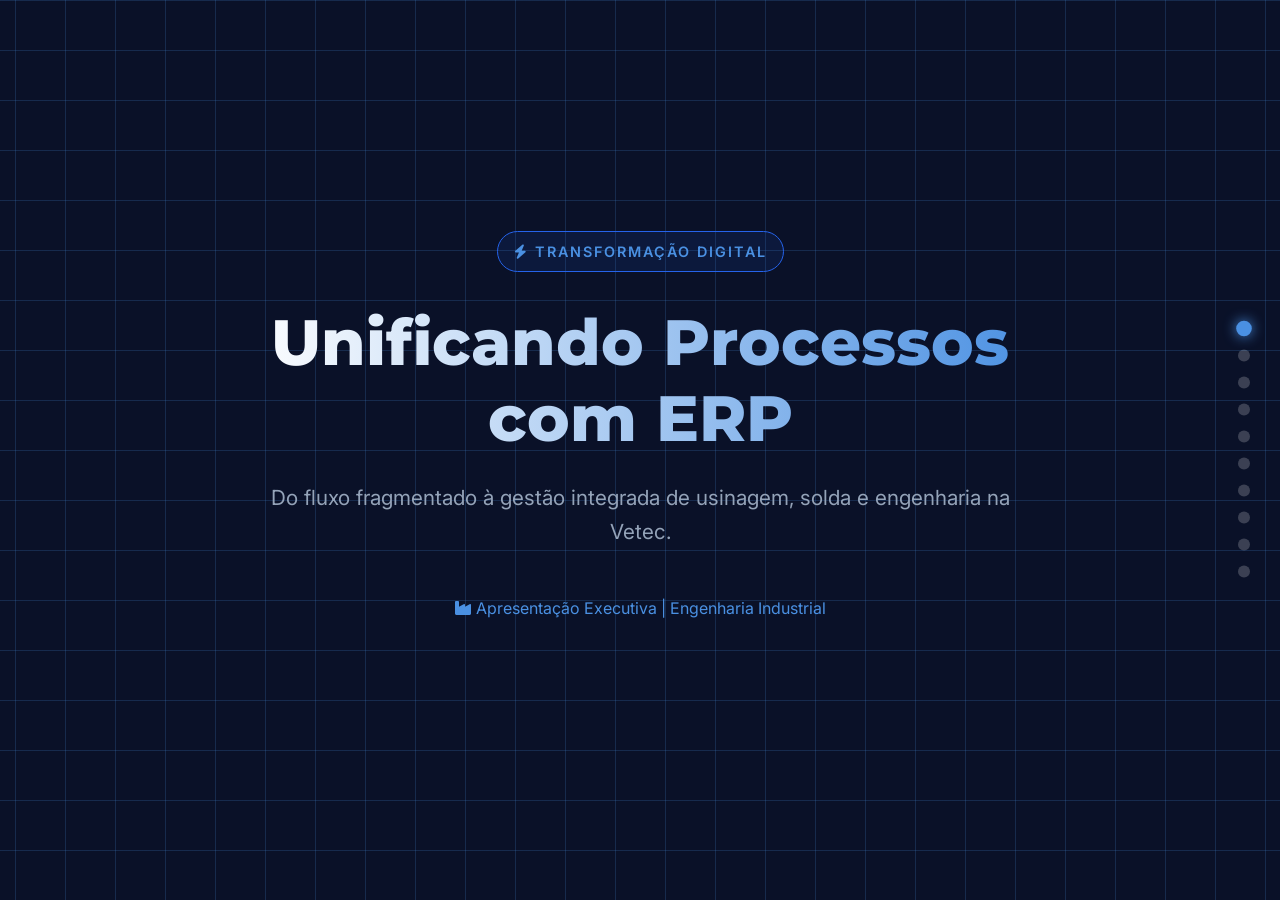
==== index.html @ e50c7567 "Primeira versão da apresentação" ====
<!DOCTYPE html>
<html lang="pt-BR">
<head>
    <meta charset="UTF-8">
    <meta name="viewport" content="width=device-width, initial-scale=1.0">
    <title>Capa | Vetec ERP</title>
    <link rel="stylesheet" href="style.css">
</head>
<body>
    <nav class="side-nav">
        <a href="index.html" class="nav-dot active" data-label="Capa"></a>
        <a href="slide-2.html" class="nav-dot" data-label="A Força da Vetec"></a>
        <a href="slide-3.html" class="nav-dot" data-label="Diagnóstico"></a>
        <a href="slide-4.html" class="nav-dot" data-label="Solução"></a>
        <a href="slide-5.html" class="nav-dot" data-label="Caso de Uso"></a>
        <a href="slide-6.html" class="nav-dot" data-label="Roadmap"></a>
        <a href="slide-7.html" class="nav-dot" data-label="ROI"></a>
        <a href="slide-8.html" class="nav-dot" data-label="Investimento"></a>
        <a href="slide-9.html" class="nav-dot" data-label="Simulador"></a>
        <a href="slide-10.html" class="nav-dot" data-label="Próximos Passos"></a>
    </nav>

    <section class="hero container">
        <div class="hidden">
            <span class="hero-tag"><i class="fa-solid fa-bolt"></i> Transformação Digital</span>
            <h1>Unificando Processos<br>com ERP</h1>
            <p>Do fluxo fragmentado à gestão integrada de usinagem, solda e engenharia na Vetec.</p>
            <p style="font-size: 1rem; color: var(--accent-blue);"><i class="fa-solid fa-industry"></i> Apresentação Executiva | Engenharia Industrial</p>
        </div>
    </section>
    <script src="script.js"></script>
</body>
</html>
---- style.css ----
@import url('https://fonts.googleapis.com/css2?family=Inter:wght@300;400;600&family=Montserrat:wght@600;700;800&family=JetBrains+Mono:wght@400;500&display=swap');
@import url('https://cdnjs.cloudflare.com/ajax/libs/font-awesome/6.5.1/css/all.min.css');

:root {
    --bg-dark: #0A1128;         
    --bg-card: #112240;         
    --primary-blue: #2563EB;    
    --accent-blue: #4A90E2;     
    --text-light: #E2E8F0;      
    --text-muted: #94A3B8;      
    --border-color: rgba(74, 144, 226, 0.2);
    --success-green: #10B981;   
    --danger-red: #EF4444;
}

* { margin: 0; padding: 0; box-sizing: border-box; }

body {
    font-family: 'Inter', sans-serif;
    background-color: var(--bg-dark);
    color: var(--text-light);
    overflow-x: hidden;
    line-height: 1.6;
    background-image: 
        linear-gradient(var(--border-color) 1px, transparent 1px),
        linear-gradient(90deg, var(--border-color) 1px, transparent 1px);
    background-size: 50px 50px;
    background-position: center top;
}

h1, h2, h3, h4 { font-family: 'Montserrat', sans-serif; line-height: 1.2; }
.container { max-width: 1200px; margin: 0 auto; padding: 0 5%; }

/* Layout de Seção Padrão */
section {
    min-height: 100vh; 
    display: flex; 
    flex-direction: column;
    justify-content: center; 
    padding: 40px 0; 
    position: relative;
}

/* Ícones nos Títulos */
.title-section i, .card h3 i, .pricing-card h4 i {
    color: var(--accent-blue);
    margin-right: 10px;
}
.card h3 i { font-size: 1.2rem; }

/* NAVEGAÇÃO LATERAL */
.side-nav {
    position: fixed; right: 30px; top: 50%; transform: translateY(-50%);
    display: flex; flex-direction: column; gap: 15px; z-index: 1000;
}
.nav-dot {
    width: 12px; height: 12px; border-radius: 50%;
    background: rgba(255, 255, 255, 0.2); cursor: pointer;
    transition: all 0.3s ease; position: relative; text-decoration: none;
}
.nav-dot:hover, .nav-dot.active {
    background: var(--accent-blue); transform: scale(1.3);
    box-shadow: 0 0 10px var(--accent-blue);
}
.nav-dot::after {
    content: attr(data-label); position: absolute; right: 25px; top: 50%;
    transform: translateY(-50%); background: var(--bg-card); color: #fff;
    padding: 5px 10px; border-radius: 4px; font-size: 0.8rem;
    white-space: nowrap; opacity: 0; pointer-events: none;
    transition: opacity 0.3s ease; border: 1px solid var(--border-color);
}
.nav-dot:hover::after { opacity: 1; }

/* Animação de Entrada */
.hidden { opacity: 0; transform: translateY(40px); transition: all 0.8s ease; }
.visible { opacity: 1; transform: translateY(0); }

/* TÍTULOS */
.title-section {
    font-size: clamp(2rem, 3vw, 2.5rem); color: #fff;
    margin-bottom: 1rem; border-left: 5px solid var(--primary-blue);
    padding-left: 20px;
}
.subtitle {
    color: var(--text-muted); font-size: 1.1rem;
    margin-bottom: 2rem; padding-left: 25px;
}

/* CARDS GERAIS */
.grid-cards {
    display: grid; grid-template-columns: repeat(auto-fit, minmax(250px, 1fr));
    gap: 1.5rem;
}
.card {
    background: var(--bg-card); border: 1px solid var(--border-color);
    border-radius: 12px; padding: 2rem; transition: all 0.3s ease;
}
.card:hover {
    transform: translateY(-5px); border-color: var(--primary-blue);
    box-shadow: 0 10px 30px rgba(37, 99, 235, 0.15);
}
.card h3 { color: var(--accent-blue); font-size: 1.3rem; margin-bottom: 1rem; }
.card p { color: var(--text-muted); font-size: 0.95rem; }

/* CAPA */
.hero { text-align: center; align-items: center; }
.hero-tag {
    display: inline-block; background: rgba(37, 99, 235, 0.1);
    border: 1px solid var(--primary-blue); color: var(--accent-blue);
    padding: 8px 16px; border-radius: 50px; font-size: 0.9rem;
    font-weight: 600; letter-spacing: 2px; text-transform: uppercase; margin-bottom: 2rem;
}
.hero h1 {
    font-size: clamp(2.5rem, 5vw, 4rem); font-weight: 800; margin-bottom: 1.5rem;
    background: linear-gradient(to right, #fff, var(--accent-blue));
    -webkit-background-clip: text; -webkit-text-fill-color: transparent;
}
.hero p { font-size: clamp(1.1rem, 2vw, 1.3rem); color: var(--text-muted); max-width: 800px; margin-bottom: 3rem; }

/* LISTAS E TIMELINE */
.list-features { list-style: none; margin-top: 1.5rem; }
.list-features li {
    position: relative; padding-left: 30px; margin-bottom: 1.2rem;
    font-size: 1.05rem; color: var(--text-light);
}
.list-features li::before {
    content: '\f105'; font-family: "Font Awesome 6 Free"; font-weight: 900; position: absolute; left: 0; color: var(--accent-blue);
}
.timeline { display: flex; flex-direction: column; gap: 1.5rem; margin-top: 2rem; position: relative; }
.timeline::before { content: ''; position: absolute; left: 20px; top: 0; bottom: 0; width: 2px; background: var(--border-color); }
.timeline-item { position: relative; padding-left: 60px; }
.timeline-dot {
    position: absolute; left: 11px; top: 5px; width: 20px; height: 20px;
    border-radius: 50%; background: var(--bg-dark); border: 3px solid var(--primary-blue);
    transition: all 0.3s ease;
}
.timeline-item:hover .timeline-dot { background: var(--primary-blue); box-shadow: 0 0 15px var(--primary-blue); }
.timeline-content h3 { font-size: 1.2rem; color: #fff; margin-bottom: 0.3rem; }
.timeline-content p { color: var(--text-muted); font-size: 0.95rem; }

/* ROI */
.roi-container {
    display: grid; grid-template-columns: 1fr 1fr; gap: 2rem; align-items: center;
    background: linear-gradient(135deg, rgba(16, 185, 129, 0.05), transparent);
    border: 1px solid rgba(16, 185, 129, 0.3); border-radius: 16px; padding: 2rem;
}
.roi-box h3 { color: #fff; font-size: 1.4rem; margin-bottom: 1rem; }
.roi-box ul { list-style: none; }
.roi-box ul li { color: var(--text-light); margin-bottom: 0.8rem; padding-left: 25px; position: relative; font-size: 0.95rem; }
.roi-box ul li::before { content: '\f00c'; font-family: "Font Awesome 6 Free"; font-weight: 900; position: absolute; left: 0; color: var(--success-green); }
.roi-highlight {
    text-align: center; background: rgba(16, 185, 129, 0.1);
    border: 2px solid var(--success-green); border-radius: 12px; padding: 1.5rem;
}
.roi-highlight p { color: var(--text-light); font-size: 1.1rem; margin-bottom: 0.5rem; }
.roi-highlight .big-number { font-family: 'Montserrat', sans-serif; font-size: 3.5rem; font-weight: 800; color: var(--success-green); line-height: 1; }
.roi-highlight .big-text { font-size: 1.3rem; font-weight: 600; color: #fff; }

/* PRECIFICAÇÃO */
.pricing-container { 
    display: grid; 
    grid-template-columns: repeat(4, 1fr); 
    gap: 1rem; 
    margin-top: 1rem; 
}
.pricing-card {
    background: rgba(17, 34, 64, 0.7); border: 1px solid var(--border-color);
    border-radius: 12px; padding: 1.5rem 1rem; text-align: center; transition: all 0.3s ease;
}
.pricing-card:hover { border-color: var(--accent-blue); transform: translateY(-5px); background: rgba(17, 34, 64, 0.9); }
.pricing-card h4 { color: var(--text-light); font-size: 1.1rem; margin-bottom: 0.5rem; }
.pricing-card .price { font-size: 1.6rem; font-weight: 700; color: var(--accent-blue); margin-bottom: 0.8rem; font-family: 'Montserrat', sans-serif; }
.pricing-card ul { list-style: none; text-align: left; font-size: 0.85rem; color: var(--text-muted); }
.pricing-card ul li { margin-bottom: 6px; padding-left: 20px; position: relative; }
.pricing-card ul li::before { content: '\f00c'; font-family: "Font Awesome 6 Free"; font-weight: 900; position: absolute; left: 0; color: var(--primary-blue); }

.total-box {
    margin-top: 1.5rem; 
    background: linear-gradient(135deg, rgba(37, 99, 235, 0.2), transparent);
    border: 1px solid var(--primary-blue); border-radius: 12px; padding: 1.5rem; 
    display: flex; justify-content: space-between; align-items: center; flex-wrap: wrap; gap: 20px;
}
.total-box h3 { font-size: 1.3rem; color: #fff; margin: 0; }
.total-box .final-price { font-size: 2.5rem; font-weight: 800; color: var(--accent-blue); font-family: 'Montserrat', sans-serif; }

/* SIMULADOR */
.simulador-section { background-color: #060810; }
.sim-header { display: flex; flex-direction: column; align-items: center; text-align: center; margin-bottom: 1.5rem; }
.sim-toggle {
    display: inline-flex; background: var(--bg-card); border: 1px solid var(--border-color);
    border-radius: 50px; padding: 5px; margin-top: 1rem; position: relative; z-index: 10;
}
.sim-btn {
    padding: 10px 24px; border-radius: 50px; font-family: 'Inter', sans-serif;
    font-size: 0.9rem; font-weight: 600; cursor: pointer; border: none;
    background: transparent; color: var(--text-muted); transition: all 0.3s ease;
    display: flex; align-items: center; gap: 8px;
}
.sim-btn.active-chaos { background: var(--danger-red); color: #fff; box-shadow: 0 0 15px rgba(239, 68, 68, 0.4); }
.sim-btn.active-erp { background: var(--primary-blue); color: #fff; box-shadow: 0 0 15px rgba(37, 99, 235, 0.4); }
.canvas-container {
    position: relative; width: 100%; height: 480px;
    background: #0B1120; border: 1px solid var(--border-color);
    border-radius: 16px; overflow: hidden; cursor: pointer;
    box-shadow: inset 0 0 50px rgba(0,0,0,0.5);
}
canvas { display: block; width: 100%; height: 100%; }
.canvas-hud {
    position: absolute; top: 20px; left: 20px; background: rgba(10, 17, 40, 0.8);
    backdrop-filter: blur(10px); border: 1px solid var(--border-color);
    padding: 8px 16px; border-radius: 50px; font-family: 'JetBrains Mono', monospace;
    font-size: 0.8rem; color: #fff; display: flex; align-items: center; gap: 10px; pointer-events: none;
}
.dot-indicator { width: 8px; height: 8px; border-radius: 50%; }
.dot-danger { background: var(--danger-red); box-shadow: 0 0 8px var(--danger-red); animation: pulse 1s infinite; }
.dot-success { background: var(--success-green); box-shadow: 0 0 8px var(--success-green); }
@keyframes pulse { 0% { transform: scale(1); opacity: 1; } 50% { transform: scale(1.5); opacity: 0.5; } 100% { transform: scale(1); opacity: 1; } }

/* =========================================
   FINAL (AJUSTADO PARA CABER 100% NA TELA)
   ========================================= */
.final-slide { 
    text-align: center; 
    background: transparent; 
    border-top: 1px dashed rgba(74, 144, 226, 0.2); 
    justify-content: center;
}

.final-slide h2.title-section { 
    font-size: 2.2rem; 
    margin-bottom: 5px; 
    border: none; 
    padding: 0;
}

.final-slide p.subtitle { 
    margin-bottom: 1.5rem; 
    font-size: 1rem; 
    padding: 0;
}

.final-slide .grid-cards { 
    margin-bottom: 1.5rem; 
    gap: 1rem; 
}

.final-slide .card { 
    padding: 1.2rem; 
    background: rgba(17, 34, 64, 0.5); /* Fundo um pouco mais transparente */
}

.final-slide .card h3 { 
    font-size: 1.1rem; 
    margin-bottom: 0.5rem; 
}

.final-slide .card p { 
    font-size: 0.85rem; 
}

.final-slide h2 { 
    font-size: 2rem; 
    margin-bottom: 0.5rem; 
}

.final-slide p { 
    margin-bottom: 1rem; 
    font-size: 1rem; 
}

.btn-primary {
    display: inline-block; background: var(--primary-blue); color: #fff;
    padding: 12px 30px; border-radius: 8px; text-decoration: none;
    font-weight: 600; font-size: 1rem; margin-top: 1rem;
    transition: all 0.3s ease; border: none; cursor: pointer;
}
.btn-primary:hover { background: var(--accent-blue); transform: scale(1.05); }

.final-slide .quote-text {
    margin-top: 1.5rem; 
    font-size: 0.85rem; 
    color: var(--accent-blue); 
    font-style: italic;
}

/* RESPONSIVIDADE */
@media (max-width: 1024px) {
    .pricing-container { grid-template-columns: repeat(2, 1fr); }
}

@media (max-width: 768px) {
    .side-nav { display: none; }
    section { padding: 30px 0; }
    .roi-container { grid-template-columns: 1fr; padding: 1.5rem; }
    .pricing-container { grid-template-columns: 1fr; }
    .total-box { flex-direction: column; text-align: center; }
    .canvas-container { height: 400px; }
    .total-box .final-price { font-size: 2rem; }
}
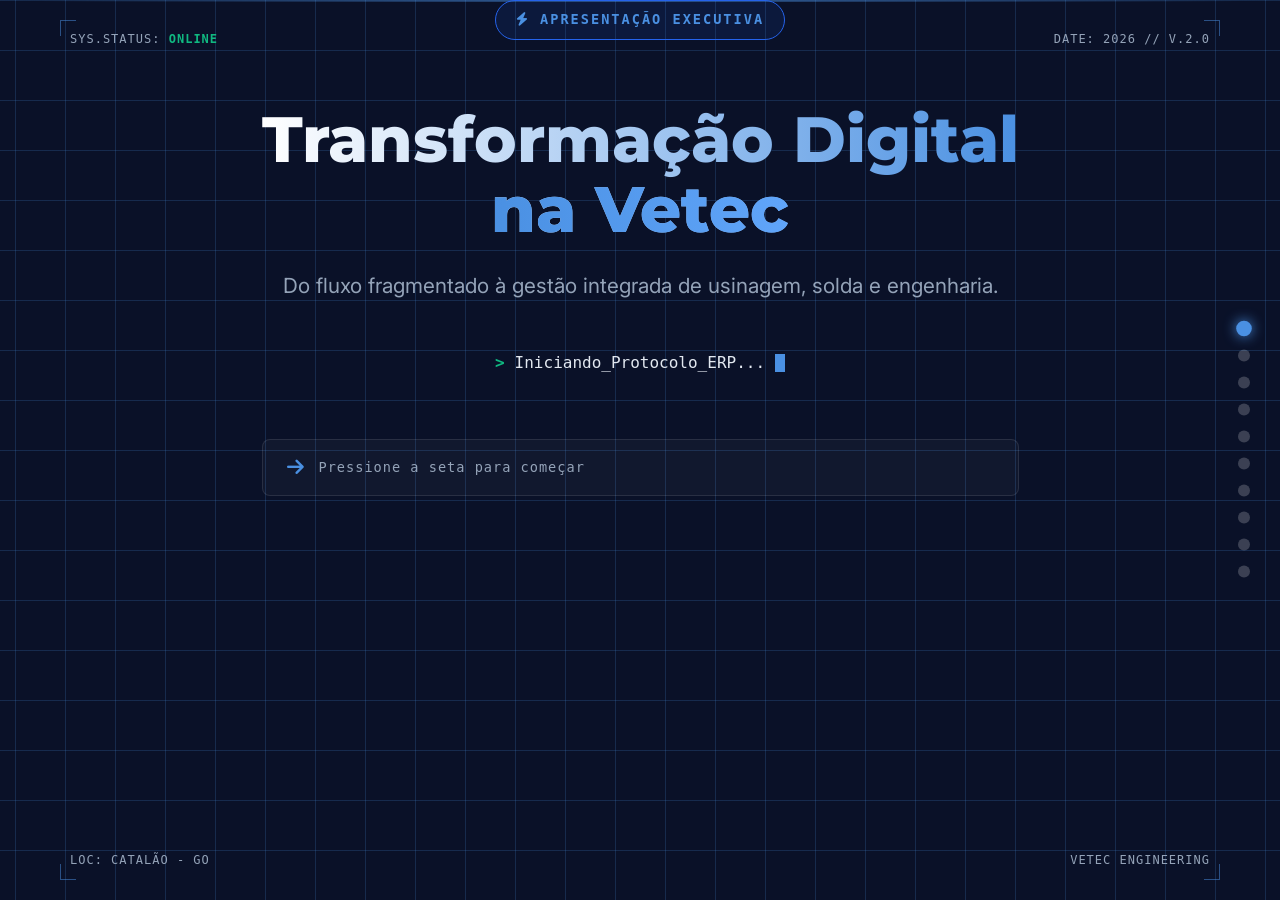
==== commit 1ff50dec: "feat: Enhance slide 9 with HMI panel and telemetry features; update navigation and styles" ====
--- a/index.html
+++ b/index.html
@@ -20,14 +20,57 @@
         <a href="slide-10.html" class="nav-dot" data-label="Próximos Passos"></a>
     </nav>
 
-    <section class="hero container">
-        <div class="hidden">
-            <span class="hero-tag"><i class="fa-solid fa-bolt"></i> Transformação Digital</span>
-            <h1>Unificando Processos<br>com ERP</h1>
-            <p>Do fluxo fragmentado à gestão integrada de usinagem, solda e engenharia na Vetec.</p>
-            <p style="font-size: 1rem; color: var(--accent-blue);"><i class="fa-solid fa-industry"></i> Apresentação Executiva | Engenharia Industrial</p>
+    <section class="hero container hidden">
+        
+        <!-- Elementos de Interface (HUD) nos cantos -->
+        <div class="hud-corner top-left">
+            <span>SYS.STATUS: <span class="color-success">ONLINE</span></span>
         </div>
+        <div class="hud-corner top-right">
+            <span>DATE: 2026 // V.2.0</span>
+        </div>
+        <div class="hud-corner bottom-left">
+            <span>LOC: CATALÃO - GO</span>
+        </div>
+        <div class="hud-corner bottom-right">
+            <span>VETEC ENGINEERING</span>
+        </div>
+
+        <div class="hero-content">
+            <!-- Tag no topo -->
+            <div class="hero-tag-wrapper">
+                <span class="hero-tag"><i class="fa-solid fa-bolt"></i> Apresentação Executiva</span>
+            </div>
+
+            <!-- Título Principal -->
+            <h1 class="hero-title">
+                Transformação Digital<br>
+                <span class="text-gradient">na Vetec</span>
+            </h1>
+
+            <!-- Subtítulo -->
+            <p class="hero-subtitle">
+                Do fluxo fragmentado à gestão integrada de usinagem, solda e engenharia.
+            </p>
+
+            <!-- Linha de Terminal -->
+            <div class="terminal-line">
+                <span class="prompt">></span>
+                <span class="typing">Iniciando_Protocolo_ERP...</span>
+                <span class="cursor"></span>
+            </div>
+
+            <!-- Indicador para avançar -->
+            <div class="start-hint" onclick="window.location.href='slide-2.html'">
+                <span class="key-icon"><i class="fa-solid fa-arrow-right"></i></span>
+                <span>Pressione a seta para começar</span>
+            </div>
+        </div>
+
+        <!-- Linha de Scan animada -->
+        <div class="scan-line"></div>
     </section>
+
     <script src="script.js"></script>
 </body>
 </html>
--- a/style.css
+++ b/style.css
@@ -19,7 +19,7 @@
     font-family: 'Inter', sans-serif;
     background-color: var(--bg-dark);
     color: var(--text-light);
-    overflow-x: hidden;
+    overflow: hidden;
     line-height: 1.6;
     background-image: 
         linear-gradient(var(--border-color) 1px, transparent 1px),
@@ -33,12 +33,14 @@
 
 /* Layout de Seção Padrão */
 section {
-    min-height: 100vh; 
+    height: 100vh; /* Mudou de min-height para height */
+    box-sizing: border-box; /* Garante que o padding não estoure a tela */
     display: flex; 
     flex-direction: column;
     justify-content: center; 
     padding: 40px 0; 
     position: relative;
+    overflow-y: auto; /* Permite rolagem APENAS dentro do slide se a tela for muito pequena */
 }
 
 /* Ícones nos Títulos */
@@ -296,4 +298,1628 @@
     .total-box { flex-direction: column; text-align: center; }
     .canvas-container { height: 400px; }
     .total-box .final-price { font-size: 2rem; }
+}
+
+/* =========================================
+   SLIDE 4: DIAGRAMA HUB (TEIA DE INTEGRAÇÃO)
+   ========================================= */
+.hub-section {
+    justify-content: center;
+    align-items: center;
+    display: flex;
+    flex-direction: column;
+}
+
+.hub-grid {
+    display: grid;
+    grid-template-columns: 1fr 1.2fr 1fr;
+    gap: 2rem;
+    width: 100%;
+    max-width: 1100px;
+    align-items: center;
+    position: relative;
+}
+
+/* Colunas Laterais */
+.hub-col {
+    display: flex;
+    flex-direction: column;
+    gap: 1.5rem;
+    position: relative;
+    z-index: 2;
+}
+
+/* Cartões dos Setores */
+.hub-node {
+    background: rgba(17, 34, 64, 0.7);
+    border: 1px solid var(--border-color);
+    border-radius: 12px;
+    padding: 1.2rem 1.5rem;
+    display: flex;
+    align-items: center;
+    gap: 1.2rem;
+    transition: all 0.4s ease;
+    backdrop-filter: blur(10px);
+    box-shadow: 0 4px 15px rgba(0,0,0,0.2);
+}
+
+.hub-node:hover {
+    transform: scale(1.05);
+    border-color: var(--accent-blue);
+    background: rgba(17, 34, 64, 0.95);
+    box-shadow: 0 10px 25px rgba(37, 99, 235, 0.2);
+}
+
+.hub-node i {
+    font-size: 1.8rem;
+    color: var(--accent-blue);
+    width: 40px;
+    text-align: center;
+}
+
+.hub-node h4 {
+    color: #fff;
+    font-size: 1.1rem;
+    margin-bottom: 0.2rem;
+}
+
+.hub-node span {
+    color: var(--text-muted);
+    font-size: 0.8rem;
+    font-family: 'JetBrains Mono', monospace;
+}
+
+/* Coluna Central e Núcleo ERP */
+.center-col {
+    align-items: center;
+    justify-content: center;
+    position: relative;
+}
+
+.hub-core {
+    background: radial-gradient(circle at 50% 0%, #1e3a8a, #0f172a);
+    border: 2px solid var(--primary-blue);
+    border-radius: 50%;
+    width: 240px;
+    height: 240px;
+    display: flex;
+    flex-direction: column;
+    align-items: center;
+    justify-content: center;
+    text-align: center;
+    position: relative;
+    z-index: 10;
+    box-shadow: 0 0 50px rgba(37, 99, 235, 0.3), inset 0 0 20px rgba(37, 99, 235, 0.5);
+}
+
+.hub-core i {
+    font-size: 3.5rem;
+    color: var(--accent-blue);
+    margin-bottom: 0.5rem;
+    filter: drop-shadow(0 0 10px rgba(96, 165, 250, 0.8));
+}
+
+.hub-core h3 {
+    color: #fff;
+    font-size: 1.5rem;
+    letter-spacing: 1px;
+}
+
+.hub-core p {
+    color: var(--accent-blue);
+    font-size: 0.8rem;
+    font-family: 'JetBrains Mono', monospace;
+    margin-top: 0.2rem;
+}
+
+/* Animação do Pulso do Núcleo */
+.core-pulse {
+    position: absolute;
+    top: 50%; left: 50%;
+    transform: translate(-50%, -50%);
+    width: 100%; height: 100%;
+    border-radius: 50%;
+    border: 2px solid var(--accent-blue);
+    animation: pulseCore 2s infinite cubic-bezier(0.4, 0, 0.2, 1);
+    pointer-events: none;
+}
+
+@keyframes pulseCore {
+    0% { width: 100%; height: 100%; opacity: 1; }
+    100% { width: 150%; height: 150%; opacity: 0; }
+}
+
+/* =========================================
+   LINHAS CONECTORAS (DADOS FLUINDO)
+   ========================================= */
+.connection-lines {
+    position: absolute;
+    top: 0; left: 0; width: 100%; height: 100%;
+    pointer-events: none;
+    z-index: 1;
+}
+
+.line {
+    position: absolute;
+    height: 2px;
+    background: rgba(74, 144, 226, 0.2);
+    width: 50%;
+    top: 50%;
+}
+
+/* Efeito de Dados Passando (Laser Azul) */
+.line::after {
+    content: '';
+    position: absolute;
+    height: 100%;
+    width: 30px;
+    background: linear-gradient(90deg, transparent, var(--accent-blue), transparent);
+    animation: dataFlow 2s infinite linear;
+}
+
+/* Posicionamento das linhas da esquerda */
+.line-left-1 { right: 50%; transform: translateY(-80px); }
+.line-left-2 { right: 50%; transform: translateY(0); }
+.line-left-3 { right: 50%; transform: translateY(80px); }
+
+/* Posicionamento das linhas da direita */
+.line-right-1 { left: 50%; transform: translateY(-80px); }
+.line-right-2 { left: 50%; transform: translateY(0); }
+.line-right-3 { left: 50%; transform: translateY(80px); }
+
+/* Direções das animações */
+.line-left-1::after, .line-left-2::after, .line-left-3::after {
+    animation-name: dataFlowLeft;
+}
+.line-right-1::after, .line-right-2::after, .line-right-3::after {
+    animation-name: dataFlowRight;
+}
+
+@keyframes dataFlowLeft {
+    0% { right: 0; opacity: 0; }
+    20% { opacity: 1; }
+    80% { opacity: 1; }
+    100% { right: 100%; opacity: 0; }
+}
+
+@keyframes dataFlowRight {
+    0% { left: 0; opacity: 0; }
+    20% { opacity: 1; }
+    80% { opacity: 1; }
+    100% { left: 100%; opacity: 0; }
+}
+
+/* Responsividade para telas menores */
+@media (max-width: 900px) {
+    .hub-grid {
+        grid-template-columns: 1fr;
+        gap: 3rem;
+    }
+    .connection-lines { display: none; } /* Esconde linhas no mobile */
+    .hub-core { width: 200px; height: 200px; }
+    .hub-node { transform: none !important; }
+}
+
+/* =========================================
+   SLIDE 7: DASHBOARD DE ROI
+   ========================================= */
+.roi-dashboard {
+    display: grid;
+    grid-template-columns: 1fr 1fr;
+    gap: 2rem;
+    width: 100%;
+    max-width: 1100px;
+    margin: 0 auto;
+}
+
+/* Lado Esquerdo (Benefícios) */
+.roi-benefits {
+    background: var(--bg-card);
+    border: 1px solid var(--border-color);
+    border-radius: 12px;
+    padding: 2.5rem;
+}
+
+.roi-benefits h3 {
+    color: #fff;
+    font-size: 1.4rem;
+    margin-bottom: 0.5rem;
+}
+.roi-benefits h3 i { color: var(--accent-blue); margin-right: 10px; }
+
+.benefit-item {
+    display: flex;
+    gap: 1rem;
+    margin-bottom: 1.5rem;
+}
+
+.benefit-icon {
+    width: 45px;
+    height: 45px;
+    background: rgba(37, 99, 235, 0.1);
+    border: 1px solid var(--primary-blue);
+    border-radius: 8px;
+    display: flex;
+    align-items: center;
+    justify-content: center;
+    color: var(--accent-blue);
+    font-size: 1.2rem;
+    flex-shrink: 0;
+}
+
+.benefit-item h4 {
+    color: var(--text-light);
+    font-size: 1rem;
+    margin-bottom: 0.2rem;
+}
+
+.benefit-item p {
+    color: var(--text-muted);
+    font-size: 0.85rem;
+    line-height: 1.4;
+}
+
+/* Lado Direito (Placar) */
+.roi-scoreboard {
+    background: linear-gradient(180deg, #0B1120 0%, #060810 100%);
+    border: 2px solid var(--success-green);
+    border-radius: 12px;
+    padding: 2.5rem;
+    display: flex;
+    flex-direction: column;
+    position: relative;
+    box-shadow: 0 0 40px rgba(16, 185, 129, 0.1);
+}
+
+.scoreboard-header {
+    display: flex;
+    justify-content: space-between;
+    align-items: center;
+    color: var(--text-muted);
+    font-family: 'JetBrains Mono', monospace;
+    font-size: 0.8rem;
+    letter-spacing: 1px;
+    margin-bottom: 1.5rem;
+}
+.scoreboard-header i { color: var(--success-green); font-size: 1.2rem; }
+
+.metric-highlight {
+    text-align: center;
+    margin-bottom: 2rem;
+    padding-bottom: 1.5rem;
+    border-bottom: 1px dashed rgba(255,255,255,0.1);
+}
+
+.metric-label {
+    font-size: 0.85rem;
+    color: var(--text-muted);
+    text-transform: uppercase;
+    letter-spacing: 1px;
+}
+
+.metric-value {
+    font-family: 'Montserrat', sans-serif;
+    font-size: 3.5rem;
+    font-weight: 800;
+    color: var(--success-green);
+    line-height: 1.1;
+    text-shadow: 0 0 20px rgba(16, 185, 129, 0.4);
+}
+
+.metric-sub {
+    font-size: 0.9rem;
+    color: var(--text-muted);
+    font-family: 'JetBrains Mono', monospace;
+}
+
+/* Gráfico de Barras CSS */
+.roi-bars-container {
+    margin-bottom: 2rem;
+}
+
+.bar-group {
+    margin-bottom: 1rem;
+}
+
+.bar-label {
+    display: block;
+    font-size: 0.8rem;
+    color: var(--text-muted);
+    margin-bottom: 0.4rem;
+    font-family: 'JetBrains Mono', monospace;
+}
+
+.bar-track {
+    width: 100%;
+    height: 12px;
+    background: rgba(255, 255, 255, 0.05);
+    border-radius: 6px;
+    overflow: hidden;
+}
+
+.bar-fill {
+    height: 100%;
+    border-radius: 6px;
+    transition: width 1s ease-in-out;
+}
+
+.bar-investment {
+    background: var(--accent-blue);
+}
+
+.bar-return {
+    background: var(--success-green);
+    box-shadow: 0 0 15px rgba(16, 185, 129, 0.5);
+}
+
+/* Payback */
+.payback-box {
+    display: flex;
+    justify-content: space-between;
+    align-items: center;
+    background: rgba(16, 185, 129, 0.1);
+    border: 1px solid rgba(16, 185, 129, 0.3);
+    border-radius: 8px;
+    padding: 1.2rem;
+    margin-bottom: 1.5rem;
+}
+
+.payback-value {
+    font-family: 'Montserrat', sans-serif;
+    font-size: 2rem;
+    font-weight: 800;
+    color: #fff;
+    line-height: 1;
+}
+
+.payback-icon {
+    font-size: 2.5rem;
+    color: var(--success-green);
+    opacity: 0.8;
+}
+
+/* Tag de Eficiência */
+.efficiency-tag {
+    text-align: center;
+    font-family: 'JetBrains Mono', monospace;
+    font-size: 0.85rem;
+    color: var(--accent-blue);
+    background: rgba(37, 99, 235, 0.1);
+    padding: 0.8rem;
+    border-radius: 6px;
+    border: 1px solid rgba(37, 99, 235, 0.3);
+}
+
+/* Responsividade */
+@media (max-width: 900px) {
+    .roi-dashboard {
+        grid-template-columns: 1fr;
+    }
+    .metric-value {
+        font-size: 2.8rem;
+    }
+}
+
+/* =========================================
+   SLIDE 5: TIMELINE HORIZONTAL (JORNADA DA OS)
+   ========================================= */
+.timeline-horizontal {
+    display: flex;
+    justify-content: space-between;
+    align-items: flex-start;
+    position: relative;
+    width: 100%;
+    max-width: 1100px;
+    margin: 2rem auto 0;
+    padding-top: 40px;
+}
+
+/* Linha de fundo conectando os passos */
+.timeline-horizontal::before {
+    content: '';
+    position: absolute;
+    top: 80px; /* Alinhado com o centro dos ícones */
+    left: 5%;
+    right: 5%;
+    height: 2px;
+    background: rgba(74, 144, 226, 0.2);
+    z-index: 1;
+}
+
+/* Efeito de dado passando na linha */
+.timeline-horizontal::after {
+    content: '';
+    position: absolute;
+    top: 80px;
+    left: 5%;
+    height: 2px;
+    width: 20%;
+    background: linear-gradient(90deg, transparent, var(--accent-blue), transparent);
+    z-index: 1;
+    animation: timelineFlow 3s infinite linear;
+}
+
+@keyframes timelineFlow {
+    0% { left: 5%; opacity: 0; }
+    20% { opacity: 1; }
+    80% { opacity: 1; }
+    100% { left: 85%; opacity: 0; }
+}
+
+/* Cada Passo da Timeline */
+.timeline-step {
+    flex: 1;
+    display: flex;
+    flex-direction: column;
+    align-items: center;
+    text-align: center;
+    position: relative;
+    z-index: 2;
+    padding: 0 1rem;
+    transition: transform 0.3s ease;
+}
+
+.timeline-step:hover {
+    transform: translateY(-5px);
+}
+
+/* O Ícone no centro (Substitui o antigo Cartão) */
+.step-icon {
+    width: 80px;
+    height: 80px;
+    background: var(--bg-card);
+    border: 2px solid var(--primary-blue);
+    border-radius: 50%;
+    display: flex;
+    align-items: center;
+    justify-content: center;
+    font-size: 2rem;
+    color: var(--accent-blue);
+    margin-bottom: 1.5rem;
+    box-shadow: 0 0 20px rgba(37, 99, 235, 0.2);
+    transition: all 0.3s ease;
+    position: relative;
+}
+
+/* Efeito de pulso ao passar o mouse no ícone */
+.timeline-step:hover .step-icon {
+    background: var(--primary-blue);
+    color: #fff;
+    box-shadow: 0 0 30px rgba(37, 99, 235, 0.6);
+}
+
+/* Conteúdo de Texto abaixo do ícone */
+.step-content {
+    background: rgba(17, 34, 64, 0.4);
+    border: 1px solid var(--border-color);
+    border-radius: 12px;
+    padding: 1.5rem;
+    backdrop-filter: blur(5px);
+    min-height: 200px; /* Mantém todos os cartões com a mesma altura */
+    transition: all 0.3s ease;
+}
+
+.timeline-step:hover .step-content {
+    background: rgba(17, 34, 64, 0.8);
+    border-color: var(--accent-blue);
+}
+
+/* Número pequeno de indicação */
+.step-number {
+    display: inline-block;
+    font-family: 'JetBrains Mono', monospace;
+    font-size: 0.75rem;
+    color: var(--accent-blue);
+    margin-bottom: 0.5rem;
+    letter-spacing: 1px;
+}
+
+.step-content h3 {
+    color: #fff;
+    font-size: 1.1rem;
+    margin-bottom: 0.8rem;
+    line-height: 1.3;
+}
+
+.step-content p {
+    color: var(--text-muted);
+    font-size: 0.85rem;
+    line-height: 1.5;
+}
+
+.step-content strong {
+    color: var(--text-light);
+    font-weight: 600;
+}
+
+/* Responsividade para telas menores (Vira uma timeline vertical) */
+@media (max-width: 900px) {
+    .timeline-horizontal {
+        flex-direction: column;
+        padding-top: 0;
+        gap: 2rem;
+    }
+    .timeline-horizontal::before,
+    .timeline-horizontal::after {
+        display: none; /* Esconde a linha horizontal */
+    }
+    .timeline-step {
+        flex-direction: row;
+        text-align: left;
+        gap: 1.5rem;
+    }
+    .step-icon {
+        margin-bottom: 0;
+        flex-shrink: 0;
+        width: 60px;
+        height: 60px;
+        font-size: 1.5rem;
+    }
+    .step-content {
+        min-height: auto;
+        flex: 1;
+    }
+}
+
+/* =========================================
+   SLIDE 2: LAYOUT DIVIDIDO (A FORÇA DA VETEC)
+   ========================================= */
+.split-layout {
+    display: flex;
+    align-items: center;
+    justify-content: space-between;
+    gap: 4rem;
+    max-width: 1200px;
+    width: 100%;
+    margin: 0 auto;
+}
+
+.split-left {
+    flex: 1;
+}
+
+.split-left .highlight-box {
+    background: rgba(37, 99, 235, 0.05);
+    border-left: 4px solid var(--primary-blue);
+    padding: 1.5rem;
+    border-radius: 0 12px 12px 0;
+    margin-top: 2rem;
+    position: relative;
+}
+
+.split-left .highlight-box i {
+    position: absolute;
+    top: -10px; left: 15px;
+    color: var(--primary-blue);
+    font-size: 1.5rem;
+    background: var(--bg-dark);
+    padding: 0 5px;
+}
+
+.split-left .highlight-box p {
+    color: var(--text-light);
+    font-style: italic;
+    font-size: 1.05rem;
+    margin: 0;
+}
+
+.split-right {
+    flex: 1;
+    display: flex;
+    flex-direction: column;
+    gap: 1.5rem;
+}
+
+.strength-item {
+    display: flex;
+    gap: 1.5rem;
+    background: var(--bg-card);
+    border: 1px solid var(--border-color);
+    padding: 1.5rem;
+    border-radius: 12px;
+    transition: transform 0.3s ease, border-color 0.3s ease;
+}
+
+.strength-item:hover {
+    transform: translateX(10px);
+    border-color: var(--accent-blue);
+}
+
+.strength-icon {
+    width: 50px;
+    height: 50px;
+    background: rgba(74, 144, 226, 0.1);
+    border-radius: 10px;
+    display: flex;
+    align-items: center;
+    justify-content: center;
+    font-size: 1.5rem;
+    color: var(--accent-blue);
+    flex-shrink: 0;
+}
+
+.strength-content h3 {
+    color: #fff;
+    font-size: 1.2rem;
+    margin-bottom: 0.4rem;
+}
+
+.strength-content p {
+    color: var(--text-muted);
+    font-size: 0.9rem;
+    line-height: 1.5;
+    margin: 0;
+}
+
+/* =========================================
+   SLIDE 3: GRADE DE PROBLEMAS (O CUSTO INVISÍVEL)
+   ========================================= */
+.problem-section {
+    background: radial-gradient(circle at center, rgba(239, 68, 68, 0.05) 0%, transparent 70%);
+}
+
+.problem-grid {
+    display: grid;
+    grid-template-columns: repeat(3, 1fr);
+    gap: 2rem;
+    width: 100%;
+    max-width: 1100px;
+    margin: 0 auto;
+}
+
+.problem-card {
+    background: rgba(17, 34, 64, 0.8);
+    border: 1px solid rgba(239, 68, 68, 0.3); /* Borda vermelha sutil */
+    border-top: 4px solid var(--danger-red); /* Destaque no topo */
+    border-radius: 8px;
+    padding: 2rem;
+    position: relative;
+    transition: all 0.3s ease;
+    box-shadow: 0 10px 30px rgba(0,0,0,0.3);
+}
+
+.problem-card:hover {
+    transform: translateY(-5px);
+    border-color: var(--danger-red);
+    box-shadow: 0 15px 40px rgba(239, 68, 68, 0.15);
+}
+
+.problem-header {
+    display: flex;
+    align-items: center;
+    gap: 1rem;
+    margin-bottom: 1rem;
+}
+
+.problem-header i {
+    font-size: 2rem;
+    color: var(--danger-red);
+}
+
+.problem-header h3 {
+    color: #fff;
+    font-size: 1.2rem;
+    margin: 0;
+}
+
+.problem-card p {
+    color: var(--text-muted);
+    font-size: 0.95rem;
+    margin-bottom: 1.5rem;
+    line-height: 1.5;
+}
+
+.problem-impact {
+    background: rgba(239, 68, 68, 0.1);
+    padding: 1rem;
+    border-radius: 6px;
+    font-family: 'JetBrains Mono', monospace;
+    font-size: 0.8rem;
+    color: #fca5a5;
+    display: flex;
+    align-items: center;
+    gap: 0.5rem;
+    margin-top: auto; /* Empurra para o fundo */
+}
+
+.problem-quote {
+    text-align: center;
+    margin-top: 4rem;
+}
+
+.problem-quote p {
+    font-size: 1.4rem;
+    font-weight: 600;
+    color: #fff;
+    font-style: italic;
+    border-bottom: 2px solid var(--danger-red);
+    display: inline-block;
+    padding-bottom: 0.5rem;
+}
+
+/* Responsividade dos Slides 2 e 3 */
+@media (max-width: 900px) {
+    .split-layout {
+        flex-direction: column;
+        gap: 2rem;
+    }
+    .problem-grid {
+        grid-template-columns: 1fr;
+    }
+    .problem-quote p {
+        font-size: 1.1rem;
+    }
+}
+
+/* =========================================
+   SLIDE 2: STATEMENT & PILARES (A FORÇA DA VETEC)
+   ========================================= */
+.statement-section {
+    display: flex;
+    flex-direction: column;
+    justify-content: center;
+    align-items: center;
+    text-align: center;
+    max-width: 1100px;
+    margin: 0 auto;
+}
+
+.statement-header {
+    max-width: 800px;
+    margin-bottom: 4rem;
+}
+
+.statement-title {
+    font-size: clamp(2.5rem, 4vw, 3.5rem);
+    color: #fff;
+    line-height: 1.15;
+    font-weight: 800;
+    margin: 1.5rem 0;
+    letter-spacing: -1px;
+}
+
+.text-gradient {
+    background: linear-gradient(to right, var(--accent-blue), #60a5fa);
+    -webkit-background-clip: text;
+    -webkit-text-fill-color: transparent;
+}
+
+.statement-subtitle {
+    color: var(--text-muted);
+    font-size: 1.15rem;
+    line-height: 1.6;
+    max-width: 700px;
+    margin: 0 auto;
+}
+
+/* Grid de Pilares */
+.pillars-grid {
+    display: grid;
+    grid-template-columns: repeat(3, 1fr);
+    gap: 2rem;
+    width: 100%;
+}
+
+.pillar-card {
+    background: rgba(17, 34, 64, 0.3);
+    border: 1px solid var(--border-color);
+    border-radius: 16px;
+    padding: 3rem 2rem;
+    text-align: left;
+    position: relative;
+    transition: all 0.4s ease;
+    overflow: hidden;
+}
+
+/* Linha sutil no topo de cada cartão */
+.pillar-card::before {
+    content: '';
+    position: absolute;
+    top: 0; left: 0; width: 100%; height: 3px;
+    background: var(--border-color);
+    transition: background 0.4s ease;
+}
+
+.pillar-card:hover {
+    transform: translateY(-8px);
+    background: rgba(17, 34, 64, 0.8);
+    border-color: rgba(74, 144, 226, 0.4);
+    box-shadow: 0 15px 35px rgba(0,0,0,0.4);
+}
+
+.pillar-card:hover::before {
+    background: var(--accent-blue);
+}
+
+/* Número do Pilar (Fundo) */
+.pillar-number {
+    position: absolute;
+    top: 1rem;
+    right: 1.5rem;
+    font-family: 'Montserrat', sans-serif;
+    font-size: 3rem;
+    font-weight: 800;
+    color: rgba(255, 255, 255, 0.03);
+    line-height: 1;
+    pointer-events: none;
+}
+
+/* Ícone do Pilar */
+.pillar-icon {
+    width: 50px;
+    height: 50px;
+    background: rgba(74, 144, 226, 0.1);
+    border-radius: 12px;
+    display: flex;
+    align-items: center;
+    justify-content: center;
+    font-size: 1.5rem;
+    color: var(--accent-blue);
+    margin-bottom: 1.5rem;
+    transition: all 0.3s ease;
+}
+
+.pillar-card:hover .pillar-icon {
+    background: var(--accent-blue);
+    color: #fff;
+}
+
+.pillar-card h3 {
+    color: #fff;
+    font-size: 1.25rem;
+    margin-bottom: 1rem;
+}
+
+.pillar-card p {
+    color: var(--text-muted);
+    font-size: 0.95rem;
+    line-height: 1.6;
+}
+
+/* Responsividade */
+@media (max-width: 900px) {
+    .pillars-grid {
+        grid-template-columns: 1fr;
+        gap: 1.5rem;
+    }
+    .statement-header {
+        margin-bottom: 2rem;
+    }
+}
+
+/* =========================================
+   SLIDE 6: ROADMAP ESCALONADO (STAGGERED)
+   ========================================= */
+.staggered-roadmap {
+    display: grid;
+    grid-template-columns: repeat(4, 1fr);
+    gap: 1.5rem;
+    width: 100%;
+    max-width: 1100px;
+    margin: 0 auto;
+    align-items: start;
+    padding-bottom: 50px;
+}
+
+/* O Efeito Escalonado (Desce um pouco a cada bloco) */
+.phase-card:nth-child(1) { transform: translateY(0); }
+.phase-card:nth-child(2) { transform: translateY(30px); }
+.phase-card:nth-child(3) { transform: translateY(60px); }
+.phase-card:nth-child(4) { transform: translateY(90px); }
+
+.phase-card {
+    background: var(--bg-card);
+    border: 1px solid var(--border-color);
+    border-radius: 12px;
+    padding: 2rem 1.5rem;
+    position: relative;
+    transition: all 0.4s ease;
+    overflow: hidden;
+    box-shadow: 0 10px 30px rgba(0,0,0,0.2);
+}
+
+/* Efeito de ficha técnica (linha de topo) */
+.phase-card::before {
+    content: '';
+    position: absolute;
+    top: 0; left: 0; width: 100%; height: 3px;
+    background: var(--primary-blue);
+    transition: all 0.3s ease;
+}
+
+.phase-card:hover {
+    transform: translateY(-10px) !important; /* Sobrepõe o escalonamento no hover */
+    border-color: var(--accent-blue);
+    box-shadow: 0 15px 40px rgba(37, 99, 235, 0.2);
+}
+
+.phase-card:hover::before {
+    background: var(--success-green);
+}
+
+/* Número Gigante de Fundo */
+.phase-bg-number {
+    position: absolute;
+    bottom: -15px;
+    right: -5px;
+    font-family: 'Montserrat', sans-serif;
+    font-size: 7rem;
+    font-weight: 800;
+    color: rgba(255, 255, 255, 0.03);
+    line-height: 1;
+    pointer-events: none;
+    transition: all 0.3s ease;
+}
+
+.phase-card:hover .phase-bg-number {
+    color: rgba(74, 144, 226, 0.08);
+    transform: scale(1.1);
+}
+
+/* Conteúdo do Cartão */
+.phase-content {
+    position: relative;
+    z-index: 2;
+}
+
+.phase-time {
+    display: inline-block;
+    font-family: 'JetBrains Mono', monospace;
+    font-size: 0.75rem;
+    color: var(--accent-blue);
+    background: rgba(37, 99, 235, 0.1);
+    padding: 4px 10px;
+    border-radius: 4px;
+    margin-bottom: 1rem;
+    border: 1px solid rgba(37, 99, 235, 0.3);
+}
+
+.phase-content h3 {
+    color: #fff;
+    font-size: 1.2rem;
+    margin-bottom: 0.8rem;
+    line-height: 1.3;
+}
+
+.phase-content p {
+    color: var(--text-muted);
+    font-size: 0.85rem;
+    line-height: 1.6;
+}
+
+/* Linha de Conexão Lateral (Visual de avanço) */
+.phase-line {
+    position: absolute;
+    top: 50%;
+    right: -1.5rem;
+    width: 1.5rem;
+    height: 1px;
+    background: dashed rgba(74, 144, 226, 0.3);
+    z-index: 1;
+}
+
+.phase-card:last-child .phase-line {
+    display: none; /* Remove a linha do último cartão */
+}
+
+/* Responsividade */
+@media (max-width: 1024px) {
+    .staggered-roadmap {
+        grid-template-columns: repeat(2, 1fr);
+        gap: 2rem;
+    }
+    /* Reseta o escalonamento para telas menores */
+    .phase-card:nth-child(1), .phase-card:nth-child(2), 
+    .phase-card:nth-child(3), .phase-card:nth-child(4) { 
+        transform: translateY(0); 
+    }
+    .phase-line { display: none; }
+}
+
+@media (max-width: 768px) {
+    .staggered-roadmap {
+        grid-template-columns: 1fr;
+    }
+}
+
+/* =========================================
+   SLIDE 8: PRECIFICAÇÃO (MODULAR vs HERO)
+   ========================================= */
+.pricing-layout {
+    display: grid;
+    grid-template-columns: 1fr 1fr;
+    gap: 3rem;
+    width: 100%;
+    max-width: 1100px;
+    margin: 0 auto;
+    align-items: stretch;
+}
+
+/* Lado Esquerdo: Grid de Módulos (2x2) */
+.pricing-modules {
+    display: grid;
+    grid-template-columns: 1fr 1fr;
+    gap: 1rem;
+}
+
+.module-card {
+    background: rgba(17, 34, 64, 0.4);
+    border: 1px solid var(--border-color);
+    border-radius: 12px;
+    padding: 1.5rem;
+    transition: all 0.3s ease;
+    display: flex;
+    flex-direction: column;
+}
+
+.module-card:hover {
+    background: rgba(17, 34, 64, 0.8);
+    border-color: var(--accent-blue);
+    transform: translateY(-3px);
+}
+
+.module-header {
+    display: flex;
+    align-items: center;
+    gap: 10px;
+    margin-bottom: 1rem;
+}
+
+.module-header i {
+    color: var(--accent-blue);
+    font-size: 1.2rem;
+}
+
+.module-header h4 {
+    color: #fff;
+    font-size: 0.95rem;
+    margin: 0;
+}
+
+.module-price {
+    font-family: 'Montserrat', sans-serif;
+    font-size: 1.5rem;
+    font-weight: 700;
+    color: var(--text-light);
+    margin-bottom: 1rem;
+}
+
+.module-card ul {
+    list-style: none;
+    padding: 0;
+    margin: 0;
+}
+
+.module-card ul li {
+    color: var(--text-muted);
+    font-size: 0.75rem;
+    margin-bottom: 0.4rem;
+    padding-left: 15px;
+    position: relative;
+}
+
+.module-card ul li::before {
+    content: '•';
+    position: absolute;
+    left: 0;
+    color: var(--accent-blue);
+}
+
+/* Lado Direito: O Pacote Completo (Hero) */
+.pricing-hero {
+    background: linear-gradient(145deg, rgba(37, 99, 235, 0.15) 0%, rgba(10, 17, 40, 0.9) 100%);
+    border: 2px solid var(--primary-blue);
+    border-radius: 16px;
+    padding: 3rem 2rem;
+    position: relative;
+    display: flex;
+    flex-direction: column;
+    box-shadow: 0 0 40px rgba(37, 99, 235, 0.15);
+    overflow: hidden;
+    transition: transform 0.3s ease;
+}
+
+.pricing-hero:hover {
+    transform: scale(1.02);
+    box-shadow: 0 0 60px rgba(37, 99, 235, 0.25);
+}
+
+/* Selo "Recomendado" */
+.hero-badge {
+    position: absolute;
+    top: 0;
+    right: 0;
+    background: var(--success-green);
+    color: #fff;
+    font-family: 'JetBrains Mono', monospace;
+    font-size: 0.7rem;
+    font-weight: 700;
+    padding: 6px 20px;
+    border-bottom-left-radius: 12px;
+    letter-spacing: 1px;
+}
+
+.hero-content {
+    display: flex;
+    flex-direction: column;
+    height: 100%;
+    text-align: center;
+}
+
+.hero-icon {
+    font-size: 3rem;
+    color: var(--primary-blue);
+    margin-bottom: 1rem;
+    filter: drop-shadow(0 0 10px rgba(37, 99, 235, 0.5));
+}
+
+.pricing-hero h3 {
+    color: #fff;
+    font-size: 1.6rem;
+    margin-bottom: 0.5rem;
+}
+
+.pricing-hero p {
+    color: var(--text-muted);
+    font-size: 0.9rem;
+    margin-bottom: 1.5rem;
+}
+
+.hero-price-box {
+    background: rgba(0, 0, 0, 0.2);
+    border: 1px solid rgba(255, 255, 255, 0.1);
+    border-radius: 12px;
+    padding: 1.5rem;
+    margin-bottom: 1.5rem;
+}
+
+.price-label {
+    display: block;
+    font-size: 0.8rem;
+    color: var(--text-muted);
+    text-transform: uppercase;
+    letter-spacing: 1px;
+}
+
+.hero-price {
+    font-family: 'Montserrat', sans-serif;
+    font-size: 3.5rem;
+    font-weight: 800;
+    color: #fff;
+    line-height: 1.1;
+    margin: 0.5rem 0;
+    text-shadow: 0 0 20px rgba(255, 255, 255, 0.2);
+}
+
+.price-sub {
+    font-size: 0.75rem;
+    color: var(--success-green);
+    font-family: 'JetBrains Mono', monospace;
+}
+
+/* Lista de Vantagens do Pacote */
+.hero-features {
+    list-style: none;
+    text-align: left;
+    margin-bottom: 2rem;
+    flex-grow: 1;
+}
+
+.hero-features li {
+    color: var(--text-light);
+    font-size: 0.9rem;
+    margin-bottom: 0.8rem;
+    display: flex;
+    align-items: center;
+    gap: 10px;
+}
+
+.hero-features li i {
+    color: var(--success-green);
+    font-size: 1.1rem;
+}
+
+/* Rodapé do Cartão Hero */
+.hero-footer {
+    border-top: 1px dashed rgba(255, 255, 255, 0.2);
+    padding-top: 1rem;
+    font-size: 0.85rem;
+    color: var(--accent-blue);
+    font-weight: 600;
+}
+
+/* Responsividade */
+@media (max-width: 900px) {
+    .pricing-layout {
+        grid-template-columns: 1fr;
+        gap: 2rem;
+    }
+    .pricing-modules {
+        grid-template-columns: 1fr;
+    }
+}
+
+/* =========================================
+   SLIDE 9: PAINEL HMI (SIMULADOR)
+   ========================================= */
+.hmi-panel {
+    background: #0B1120;
+    border: 1px solid rgba(74, 144, 226, 0.3);
+    border-radius: 12px;
+    width: 100%;
+    max-width: 1100px;
+    margin: 0 auto;
+    box-shadow: 0 20px 50px rgba(0,0,0,0.5), inset 0 0 0 1px rgba(255,255,255,0.05);
+    display: flex;
+    flex-direction: column;
+    overflow: hidden;
+}
+
+/* Cabeçalho do Painel */
+.hmi-header {
+    background: rgba(17, 34, 64, 0.8);
+    padding: 12px 20px;
+    display: flex;
+    justify-content: space-between;
+    align-items: center;
+    border-bottom: 1px solid rgba(74, 144, 226, 0.2);
+    font-family: 'JetBrains Mono', monospace;
+    font-size: 0.75rem;
+    color: var(--text-muted);
+}
+
+.hmi-status {
+    display: flex;
+    align-items: center;
+    gap: 8px;
+    color: var(--success-green);
+    font-weight: 600;
+    letter-spacing: 1px;
+}
+
+.hmi-status .pulse-dot {
+    width: 8px; height: 8px;
+    background: var(--success-green);
+    border-radius: 50%;
+    box-shadow: 0 0 10px var(--success-green);
+    animation: pulse 1.5s infinite;
+}
+
+.hmi-status.danger { color: var(--danger-red); }
+.hmi-status.danger .pulse-dot {
+    background: var(--danger-red);
+    box-shadow: 0 0 10px var(--danger-red);
+}
+
+.hmi-title { color: var(--accent-blue); letter-spacing: 2px; }
+
+/* Container do Canvas */
+.hmi-canvas-container {
+    position: relative;
+    width: 100%;
+    height: 450px;
+    background: #060810;
+    cursor: pointer;
+    overflow: hidden;
+}
+
+canvas { display: block; width: 100%; height: 100%; }
+
+/* Cantos de moldura (Viewfinder) */
+.corner {
+    position: absolute;
+    width: 20px; height: 20px;
+    border: 2px solid var(--accent-blue);
+    opacity: 0.5;
+    pointer-events: none;
+    transition: opacity 0.3s ease;
+}
+.hmi-canvas-container:hover .corner { opacity: 1; }
+.corner-tl { top: 15px; left: 15px; border-right: none; border-bottom: none; }
+.corner-tr { top: 15px; right: 15px; border-left: none; border-bottom: none; }
+.corner-bl { bottom: 15px; left: 15px; border-right: none; border-top: none; }
+.corner-br { bottom: 15px; right: 15px; border-left: none; border-top: none; }
+
+.hmi-overlay-instruction {
+    position: absolute;
+    bottom: 15px; left: 50%;
+    transform: translateX(-50%);
+    background: rgba(10, 17, 40, 0.8);
+    backdrop-filter: blur(5px);
+    padding: 6px 16px;
+    border-radius: 20px;
+    border: 1px solid rgba(255,255,255,0.1);
+    font-family: 'JetBrains Mono', monospace;
+    font-size: 0.7rem;
+    color: var(--text-muted);
+    pointer-events: none;
+    display: flex;
+    align-items: center;
+    gap: 8px;
+}
+
+/* Rodapé (Telemetria e Controles) */
+.hmi-footer {
+    background: rgba(17, 34, 64, 0.8);
+    padding: 15px 20px;
+    display: flex;
+    justify-content: space-between;
+    align-items: center;
+    border-top: 1px solid rgba(74, 144, 226, 0.2);
+}
+
+.hmi-telemetry {
+    display: flex;
+    gap: 2rem;
+}
+
+.telemetry-item {
+    display: flex;
+    flex-direction: column;
+    gap: 4px;
+}
+
+.tel-label {
+    font-family: 'JetBrains Mono', monospace;
+    font-size: 0.65rem;
+    color: var(--text-muted);
+    letter-spacing: 1px;
+}
+
+.tel-value {
+    font-family: 'JetBrains Mono', monospace;
+    font-size: 1rem;
+    font-weight: 600;
+    color: #fff;
+    transition: color 0.3s ease;
+}
+
+.tel-value.danger { color: var(--danger-red); }
+.tel-value.success { color: var(--success-green); }
+
+.hmi-controls {
+    display: flex;
+    background: #060810;
+    padding: 4px;
+    border-radius: 8px;
+    border: 1px solid rgba(255,255,255,0.1);
+}
+
+.hmi-btn {
+    background: transparent;
+    border: none;
+    padding: 8px 16px;
+    border-radius: 6px;
+    font-family: 'Inter', sans-serif;
+    font-size: 0.85rem;
+    font-weight: 600;
+    color: var(--text-muted);
+    cursor: pointer;
+    transition: all 0.3s ease;
+    display: flex;
+    align-items: center;
+    gap: 8px;
+}
+
+.hmi-btn:hover { color: #fff; }
+
+.hmi-btn.active {
+    background: var(--primary-blue);
+    color: #fff;
+    box-shadow: 0 0 15px rgba(37, 99, 235, 0.4);
+}
+
+.hmi-btn.danger.active {
+    background: var(--danger-red);
+    box-shadow: 0 0 15px rgba(239, 68, 68, 0.4);
+}
+
+/* Responsividade */
+@media (max-width: 900px) {
+    .hmi-footer {
+        flex-direction: column;
+        gap: 1.5rem;
+    }
+    .hmi-telemetry {
+        width: 100%;
+        justify-content: space-between;
+    }
+    .hmi-controls {
+        width: 100%;
+    }
+    .hmi-btn {
+        flex: 1;
+        justify-content: center;
+    }
+}
+
+/* =========================================
+   SLIDE 1: NOVA CAPA (CENTRO DE COMANDO)
+   ========================================= */
+.hero {
+    position: relative;
+    display: flex;
+    justify-content: center;
+    align-items: center;
+    overflow: hidden;
+}
+
+/* Elementos de HUD (Cantos da tela) */
+.hud-corner {
+    position: absolute;
+    font-family: 'JetBrains Mono', monospace;
+    font-size: 0.75rem;
+    color: var(--text-muted);
+    letter-spacing: 1px;
+    z-index: 10;
+}
+.hud-corner::before {
+    content: '';
+    position: absolute;
+    width: 15px;
+    height: 15px;
+    border: 1px solid var(--accent-blue);
+    opacity: 0.5;
+}
+.top-left { top: 30px; left: 30px; }
+.top-left::before { top: -10px; left: -10px; border-right: none; border-bottom: none; }
+
+.top-right { top: 30px; right: 30px; text-align: right; }
+.top-right::before { top: -10px; right: -10px; border-left: none; border-bottom: none; }
+
+.bottom-left { bottom: 30px; left: 30px; }
+.bottom-left::before { bottom: -10px; left: -10px; border-right: none; border-top: none; }
+
+.bottom-right { bottom: 30px; right: 30px; text-align: right; }
+.bottom-right::before { bottom: -10px; right: -10px; border-left: none; border-top: none; }
+
+.color-success { color: var(--success-green); font-weight: bold; }
+
+/* Conteúdo Central */
+.hero-content {
+    text-align: center;
+    z-index: 2;
+    max-width: 800px;
+    position: relative;
+}
+
+.hero-tag-wrapper {
+    margin-bottom: 2rem;
+    animation: fadeInDown 1s ease-out;
+}
+
+.hero-tag {
+    display: inline-block;
+    background: rgba(37, 99, 235, 0.1);
+    border: 1px solid var(--primary-blue);
+    color: var(--accent-blue);
+    padding: 8px 20px;
+    border-radius: 50px;
+    font-family: 'JetBrains Mono', monospace;
+    font-size: 0.85rem;
+    letter-spacing: 2px;
+    text-transform: uppercase;
+}
+
+/* Título */
+.hero-title {
+    font-size: clamp(3rem, 6vw, 5rem);
+    font-weight: 800;
+    color: #fff;
+    line-height: 1.1;
+    margin-bottom: 1.5rem;
+    animation: fadeInUp 1s ease-out 0.2s both;
+}
+
+.hero-subtitle {
+    font-size: clamp(1.1rem, 2vw, 1.3rem);
+    color: var(--text-muted);
+    margin-bottom: 3rem;
+    animation: fadeInUp 1s ease-out 0.4s both;
+}
+
+/* Terminal de Texto */
+.terminal-line {
+    font-family: 'JetBrains Mono', monospace;
+    font-size: 1rem;
+    color: var(--text-light);
+    display: flex;
+    justify-content: center;
+    align-items: center;
+    gap: 10px;
+    margin-bottom: 4rem;
+    animation: fadeInUp 1s ease-out 0.6s both;
+}
+
+.terminal-line .prompt { color: var(--success-green); font-weight: bold; }
+
+/* Cursor piscando */
+.cursor {
+    display: inline-block;
+    width: 10px;
+    height: 18px;
+    background: var(--accent-blue);
+    animation: blink 1s step-end infinite;
+}
+
+/* Botão de Avançar (Dica) */
+.start-hint {
+    display: inline-flex;
+    align-items: center;
+    gap: 15px;
+    background: rgba(255, 255, 255, 0.03);
+    border: 1px solid rgba(255, 255, 255, 0.1);
+    padding: 12px 24px;
+    border-radius: 8px;
+    cursor: pointer;
+    transition: all 0.3s ease;
+    animation: fadeInUp 1s ease-out 0.8s both;
+}
+
+.start-hint:hover {
+    background: rgba(37, 99, 235, 0.1);
+    border-color: var(--primary-blue);
+    transform: translateY(-2px);
+}
+
+.key-icon {
+    color: var(--accent-blue);
+    font-size: 1.2rem;
+    animation: pulseRight 2s infinite;
+}
+
+.start-hint span:last-child {
+    font-family: 'JetBrains Mono', monospace;
+    font-size: 0.85rem;
+    color: var(--text-muted);
+    letter-spacing: 1px;
+}
+
+/* Linha de Scan (Varredura) */
+.scan-line {
+    position: absolute;
+    top: 0;
+    left: 0;
+    width: 100%;
+    height: 2px;
+    background: linear-gradient(90deg, transparent, rgba(74, 144, 226, 0.5), transparent);
+    animation: scan 4s linear infinite;
+    z-index: 1;
+    pointer-events: none;
+}
+
+/* Animações */
+@keyframes fadeInDown {
+    from { opacity: 0; transform: translateY(-20px); }
+    to { opacity: 1; transform: translateY(0); }
+}
+
+@keyframes fadeInUp {
+    from { opacity: 0; transform: translateY(20px); }
+    to { opacity: 1; transform: translateY(0); }
+}
+
+@keyframes blink {
+    0%, 100% { opacity: 1; }
+    50% { opacity: 0; }
+}
+
+@keyframes pulseRight {
+    0% { transform: translateX(0); }
+    50% { transform: translateX(5px); }
+    100% { transform: translateX(0); }
+}
+
+@keyframes scan {
+    0% { top: -10%; }
+    100% { top: 110%; }
+}
+
+/* Esconde a barra de rolagem visualmente, mas mantém a funcionalidade */
+section::-webkit-scrollbar {
+    display: none;
+}
+section {
+    -ms-overflow-style: none;  /* IE and Edge */
+    scrollbar-width: none;  /* Firefox */
 }
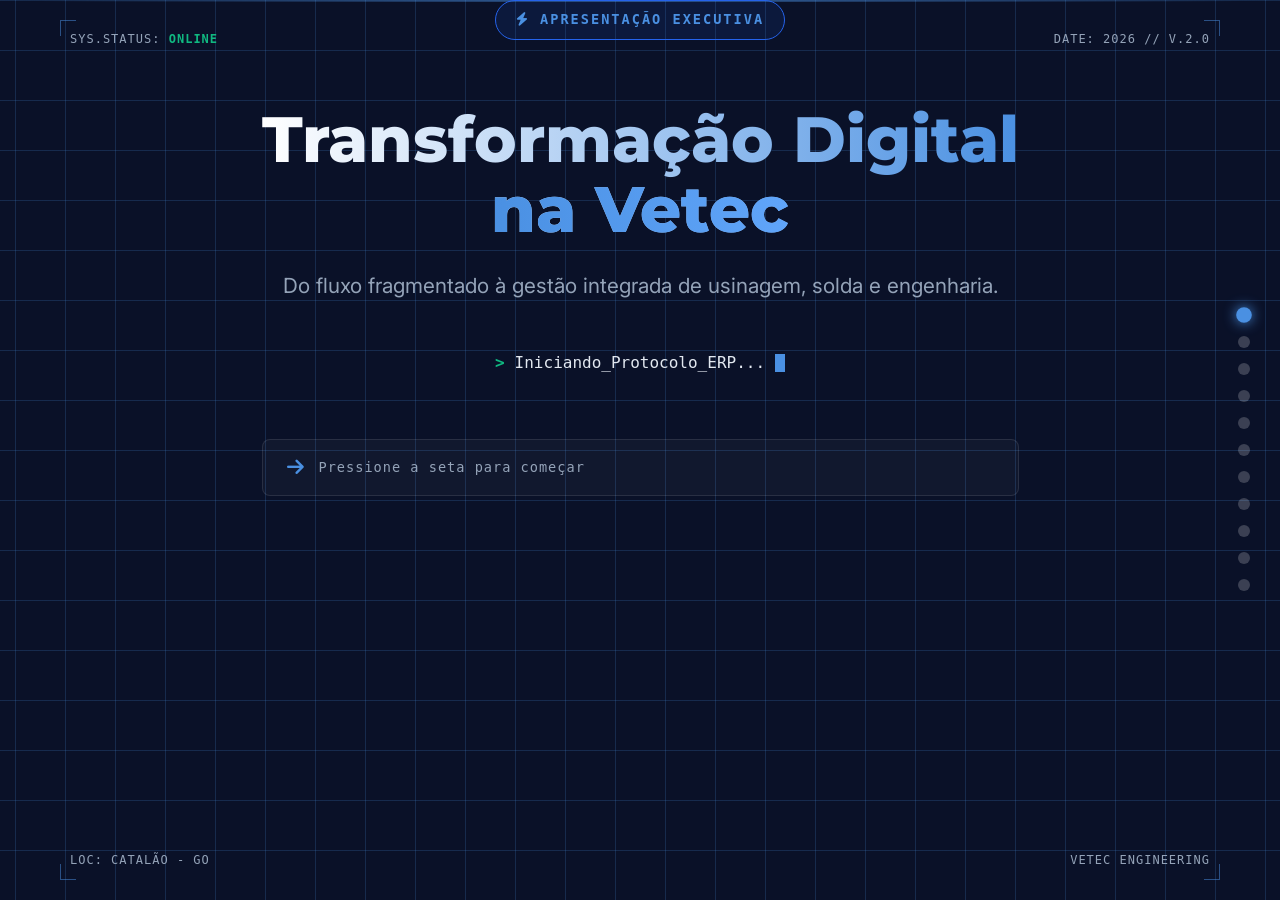
==== commit 50cb8c8b: "feat: Add new slides for RH and Hospedagem modules; update navigation and content across multiple sl" ====
--- a/index.html
+++ b/index.html
@@ -16,6 +16,7 @@
         <a href="slide-6.html" class="nav-dot" data-label="Roadmap"></a>
         <a href="slide-7.html" class="nav-dot" data-label="ROI"></a>
         <a href="slide-8.html" class="nav-dot" data-label="Investimento"></a>
+        <a href="slide-hospedagem.html" class="nav-dot" data-label="Hospedagem"></a>
         <a href="slide-9.html" class="nav-dot" data-label="Simulador"></a>
         <a href="slide-10.html" class="nav-dot" data-label="Próximos Passos"></a>
     </nav>
--- a/style.css
+++ b/style.css
@@ -312,8 +312,8 @@
 
 .hub-grid {
     display: grid;
-    grid-template-columns: 1fr 1.2fr 1fr;
-    gap: 2rem;
+    grid-template-columns: 1fr 1.1fr 1fr;
+    gap: 1.5rem; 
     width: 100%;
     max-width: 1100px;
     align-items: center;
@@ -1922,4 +1922,319 @@
 section {
     -ms-overflow-style: none;  /* IE and Edge */
     scrollbar-width: none;  /* Firefox */
+}
+
+/* =========================================
+   SLIDE 10: ENCERRAMENTO (KEYNOTE CLOSING)
+   ========================================= */
+.closing-section {
+    display: flex;
+    flex-direction: column;
+    justify-content: center;
+    align-items: center;
+    text-align: center;
+    height: 100vh;
+    width: 100%;
+    max-width: 1100px;
+    margin: 0 auto;
+    padding: 0 5%;
+}
+
+/* Ícone de Power/Conclusão */
+.closing-badge {
+    width: 60px;
+    height: 60px;
+    background: rgba(16, 185, 129, 0.1);
+    border: 2px solid var(--success-green);
+    border-radius: 50%;
+    display: flex;
+    align-items: center;
+    justify-content: center;
+    font-size: 1.5rem;
+    color: var(--success-green);
+    margin-bottom: 1.5rem;
+    box-shadow: 0 0 20px rgba(16, 185, 129, 0.3);
+}
+
+.closing-title {
+    font-size: clamp(2.5rem, 4vw, 3.5rem);
+    color: #fff;
+    font-weight: 800;
+    margin-bottom: 0.5rem;
+    letter-spacing: -1px;
+}
+
+.closing-subtitle {
+    font-family: 'JetBrains Mono', monospace;
+    font-size: 1rem;
+    color: var(--text-muted);
+    margin-bottom: 4rem;
+    letter-spacing: 1px;
+}
+
+/* Linha de Próximos Passos Horizontal */
+.closing-steps {
+    display: flex;
+    justify-content: space-between;
+    width: 100%;
+    position: relative;
+    margin-bottom: 5rem;
+}
+
+/* A linha contínua ao fundo */
+.closing-steps::before {
+    content: '';
+    position: absolute;
+    top: 8px; /* Alinhado com os pontinhos */
+    left: 10%;
+    right: 10%;
+    height: 2px;
+    background: rgba(74, 144, 226, 0.2);
+    z-index: 1;
+}
+
+.closing-step {
+    flex: 1;
+    display: flex;
+    flex-direction: column;
+    align-items: center;
+    position: relative;
+    z-index: 2;
+    padding: 0 1rem;
+}
+
+/* O pontinho luminoso na linha */
+.step-dot {
+    width: 16px;
+    height: 16px;
+    background: var(--bg-dark);
+    border: 3px solid var(--accent-blue);
+    border-radius: 50%;
+    margin-bottom: 1.5rem;
+    box-shadow: 0 0 15px rgba(74, 144, 226, 0.5);
+    transition: all 0.3s ease;
+}
+
+.closing-step:hover .step-dot {
+    background: var(--accent-blue);
+    transform: scale(1.3);
+}
+
+.closing-step h4 {
+    color: #fff;
+    font-size: 1.1rem;
+    margin-bottom: 0.5rem;
+}
+
+.closing-step p {
+    color: var(--text-muted);
+    font-size: 0.85rem;
+    line-height: 1.5;
+    max-width: 250px;
+}
+
+/* Frase Final de Impacto (Gigante) */
+.closing-quote-large {
+    position: relative;
+    max-width: 800px;
+    padding: 2rem;
+    background: linear-gradient(90deg, transparent, rgba(37, 99, 235, 0.1), transparent);
+    border-radius: 12px;
+}
+
+.closing-quote-large i {
+    position: absolute;
+    top: 0;
+    left: 50%;
+    transform: translate(-50%, -50%);
+    font-size: 2rem;
+    color: var(--primary-blue);
+    background: var(--bg-dark); /* Fundo para cortar a linha, se houver */
+    padding: 0 10px;
+}
+
+.closing-quote-large p {
+    font-size: clamp(1.2rem, 2vw, 1.6rem);
+    color: var(--text-light);
+    font-style: italic;
+    line-height: 1.5;
+    margin: 0;
+}
+
+.closing-quote-large strong {
+    color: var(--accent-blue);
+    font-weight: 700;
+}
+
+/* Responsividade */
+@media (max-width: 900px) {
+    .closing-steps {
+        flex-direction: column;
+        gap: 2rem;
+        align-items: flex-start;
+        text-align: left;
+    }
+    .closing-steps::before {
+        top: 10%;
+        bottom: 10%;
+        left: 8px;
+        width: 2px;
+        height: 80%;
+    }
+    .closing-step {
+        flex-direction: row;
+        align-items: flex-start;
+        gap: 1.5rem;
+        padding: 0;
+    }
+    .step-dot {
+        margin-bottom: 0;
+        flex-shrink: 0;
+        margin-top: 5px;
+    }
+}
+
+/* =========================================
+   SLIDE HOSPEDAGEM (CLOUD vs LOCAL)
+   ========================================= */
+.hosting-grid {
+    display: grid;
+    grid-template-columns: 1fr 1fr;
+    gap: 2rem;
+    width: 100%;
+    max-width: 1100px;
+    margin: 0 auto 2rem auto;
+}
+
+.hosting-card {
+    background: rgba(17, 34, 64, 0.4);
+    border: 1px solid var(--border-color);
+    border-radius: 16px;
+    padding: 2.5rem;
+    position: relative;
+    transition: transform 0.3s ease, border-color 0.3s ease;
+}
+
+.hosting-card:hover {
+    transform: translateY(-5px);
+    border-color: var(--accent-blue);
+}
+
+/* Destaque para a opção recomendada */
+.hosting-card.recommended {
+    background: linear-gradient(145deg, rgba(37, 99, 235, 0.1) 0%, rgba(10, 17, 40, 0.8) 100%);
+    border: 2px solid var(--primary-blue);
+    box-shadow: 0 10px 30px rgba(37, 99, 235, 0.15);
+}
+
+.recommended-badge {
+    position: absolute;
+    top: -12px;
+    right: 20px;
+    background: var(--success-green);
+    color: #fff;
+    font-family: 'JetBrains Mono', monospace;
+    font-size: 0.7rem;
+    font-weight: 700;
+    padding: 4px 12px;
+    border-radius: 20px;
+    letter-spacing: 1px;
+}
+
+.hosting-header {
+    display: flex;
+    flex-direction: column;
+    align-items: center;
+    text-align: center;
+    margin-bottom: 2rem;
+    padding-bottom: 1.5rem;
+    border-bottom: 1px dashed rgba(255, 255, 255, 0.1);
+}
+
+.hosting-header i {
+    font-size: 3rem;
+    color: var(--accent-blue);
+    margin-bottom: 1rem;
+}
+
+.hosting-card.recommended .hosting-header i {
+    color: #60a5fa;
+    filter: drop-shadow(0 0 10px rgba(96, 165, 250, 0.5));
+}
+
+.hosting-header h3 {
+    color: #fff;
+    font-size: 1.3rem;
+    margin-bottom: 0.5rem;
+}
+
+.hosting-header p {
+    color: var(--text-muted);
+    font-size: 0.85rem;
+}
+
+.hosting-list {
+    list-style: none;
+    display: flex;
+    flex-direction: column;
+    gap: 1rem;
+}
+
+.hosting-list li {
+    display: flex;
+    align-items: flex-start;
+    gap: 10px;
+    color: var(--text-light);
+    font-size: 0.9rem;
+    line-height: 1.5;
+}
+
+.hosting-list li i {
+    margin-top: 3px;
+    font-size: 1rem;
+}
+
+.hosting-list li .fa-check {
+    color: var(--success-green);
+}
+
+.hosting-list li .fa-triangle-exclamation {
+    color: #f59e0b; /* Amarelo alerta */
+}
+
+/* Caixa de Estratégia/Recomendação */
+.strategy-note {
+    display: flex;
+    align-items: center;
+    gap: 1.5rem;
+    background: rgba(37, 99, 235, 0.1);
+    border-left: 4px solid var(--primary-blue);
+    padding: 1.5rem;
+    border-radius: 0 8px 8px 0;
+    max-width: 1100px;
+    margin: 0 auto;
+}
+
+.strategy-note i {
+    font-size: 2rem;
+    color: var(--primary-blue);
+    flex-shrink: 0;
+}
+
+.strategy-note p {
+    color: var(--text-light);
+    font-size: 0.95rem;
+    line-height: 1.6;
+    margin: 0;
+}
+
+/* Responsividade */
+@media (max-width: 900px) {
+    .hosting-grid {
+        grid-template-columns: 1fr;
+    }
+    .strategy-note {
+        flex-direction: column;
+        text-align: center;
+    }
 }
